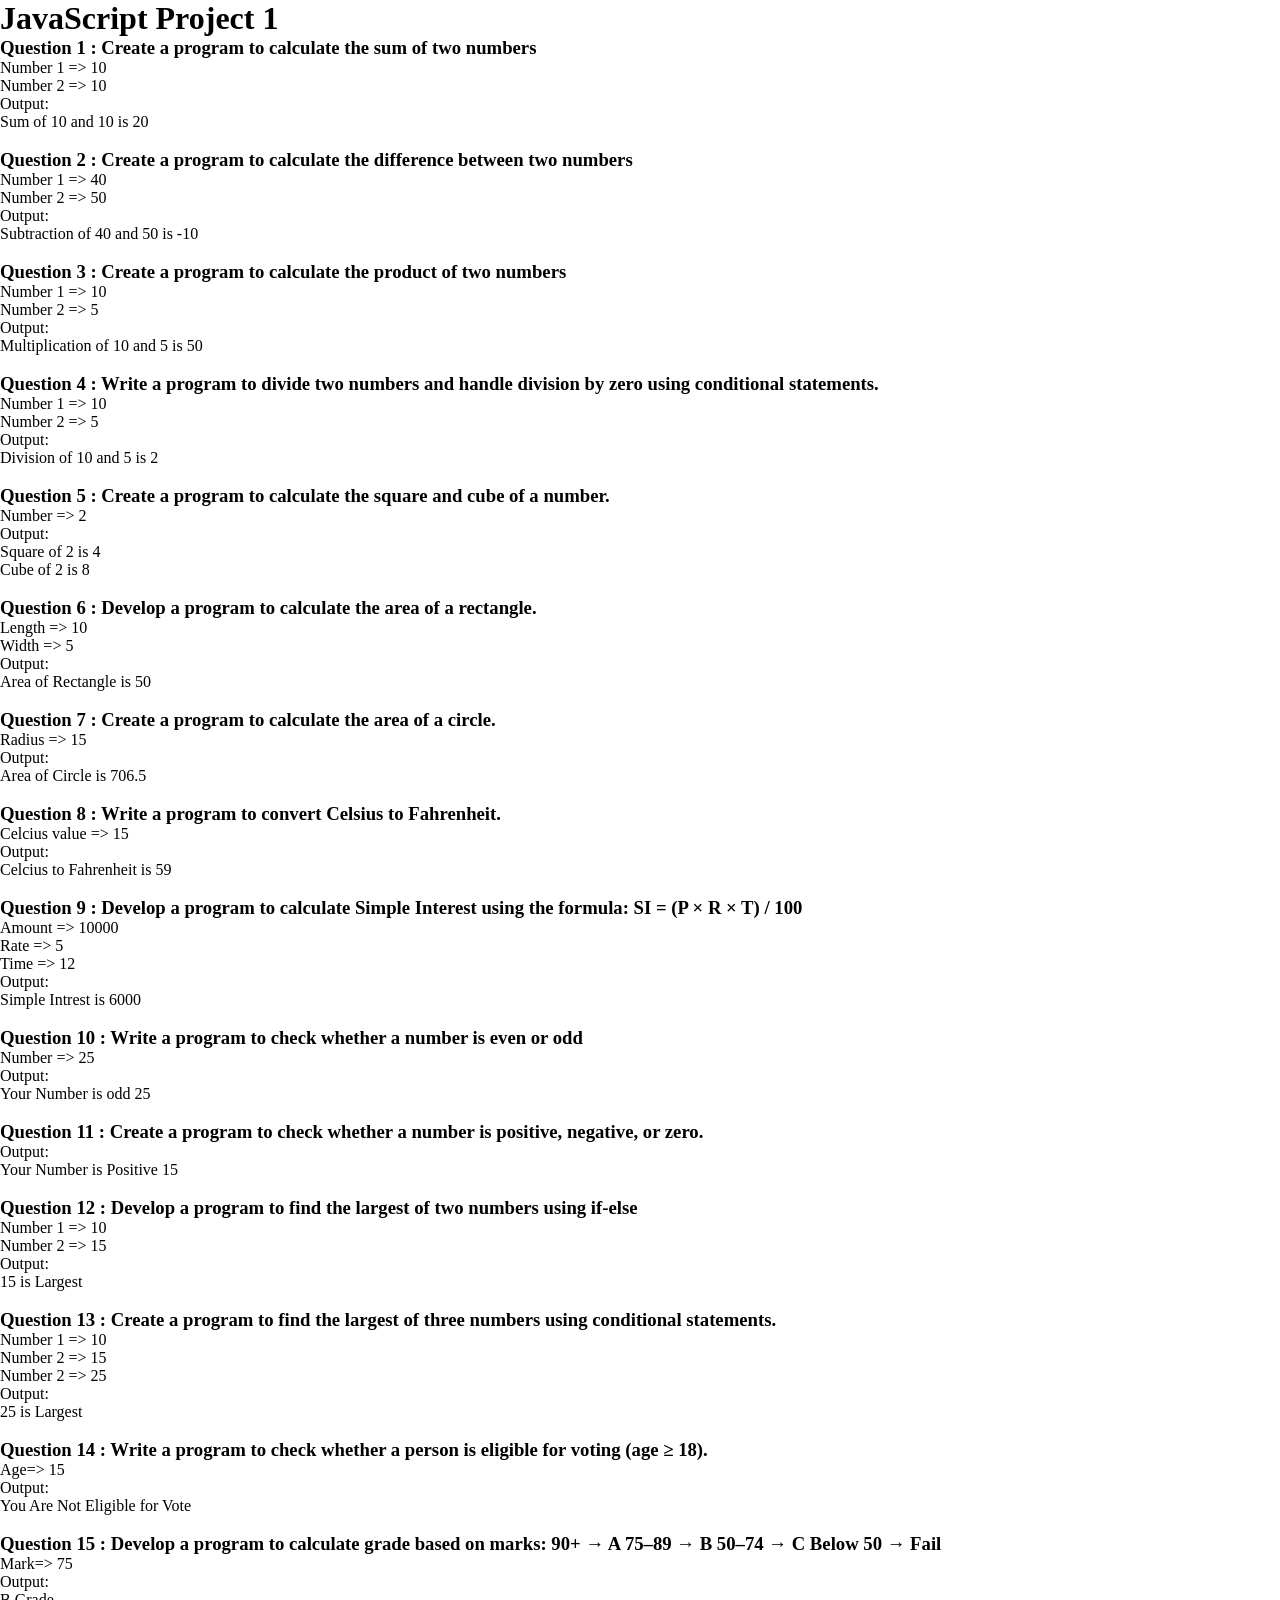
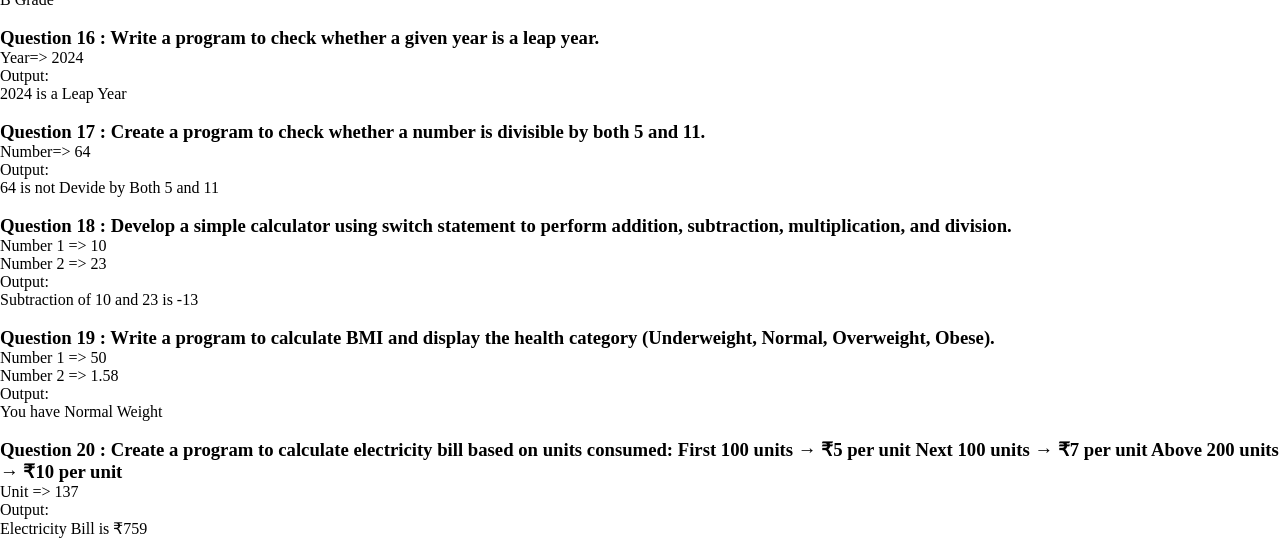
==== project-1/index.html @ 7246cf61 "Javascript Project 1" ====
<!DOCTYPE html>
<html lang="en">
<head>
    <meta charset="UTF-8">
    <meta name="viewport" content="width=device-width, initial-scale=1.0">
    <title>Document</title>
    <link rel="stylesheet" href="./style.css">
</head>
<body>
    <header>
        <div class="container">
            <h1>JavaScript Project 1</h1>
        </div>
    </header>
    <main>

        <!-- Question 1 Create a program to calculate the sum of two numbers. -->
        <section>
            <div class="container">
                <h3>Question 1 : Create a program to calculate the sum of two numbers</h3>
                <p id="num1"></p>
                <p id="num2"></p>
                <p>Output:</p>
                <p id="sum"></p>
            </div>
        </section>
        <br>

        <!-- question 2 Create a program to calculate the difference between two numbers. -->
        <section>
            <div class="container">
                <h3>Question 2 : Create a program to calculate the difference between two numbers</h3>
                <p id="num3"></p>
                <p id="num4"></p>
                <p>Output:</p>
                <p id="sub"></p>
            </div>
        </section>
        <br>

        <!--question 3 Create a program to calculate the product of two numbers.-->
        <section>
            <div class="container">
                <h3>Question 3 : Create a program to calculate the product of two numbers</h3>
                <p id="num5"></p>
                <p id="num6"></p>
                <p>Output:</p>
                <p id="mul"></p>
            </div>
        </section>
        <br>
        <!-- question 4 Write a program to divide two numbers and handle division by zero using conditional statements.-->
         <section>
            <div class="container">
                <h3>Question 4 : Write a program to divide two numbers and handle division by zero using conditional statements.
</h3>
                <p id="num7"></p>
                <p id="num8"></p>
                <p>Output:</p>
                <p id="div"></p>
            </div>
        </section>
        <br>

        <!-- question 5 Create a program to calculate the square and cube of a number. -->
        <section>
            <div class="container">
                <h3>Question 5 : Create a program to calculate the square and cube of a number.</h3>
                <p id="num9"></p>
                <p>Output:</p>
                <p id="square"></p>
                <p id="cube"></p>
            </div>
        </section>
        <br>

        <!-- question 6 Develop a program to calculate the area of a rectangle.-->
        <section>
            <div class="container">
                <h3>Question 6 : Develop a program to calculate the area of a rectangle.
</h3>
                <p id="length"></p>
                <p id="width"></p>
                <p>Output:</p>
                <p id="r_area"></p>
            </div>
        </section>
        <br>

        <!-- question 7 Create a program to calculate the area of a circle.-->
         <section>
            <div class="container">
                <h3>Question 7 : Create a program to calculate the area of a circle.

</h3>
                <p id="radius"></p>
                <p>Output:</p>
                <p id="c_area"></p>
            </div>
        </section>
        <br>

        <!-- question 8 Write a program to convert Celsius to Fahrenheit.-->
         <section>
            <div class="container">
                <h3>Question 8 : Write a program to convert Celsius to Fahrenheit.


</h3>
                <p id="celcius"></p>
                <p>Output:</p>
                <p id="fahrenheit"></p>
            </div>
        </section>
        <br>

        <!-- question 9 Develop a program to calculate Simple Interest using the formula:
 SI = (P × R × T) / 100-->
        <section>
            <div class="container">
                <h3>Question 9 : Develop a program to calculate Simple Interest using the formula: SI = (P × R × T) / 100</h3>
                <p id="p"></p>
                <p id="rate"></p>
                <p id="t"></p>
                <p>Output:</p>
                <p id="si"></p>
            </div>
        </section>
        <br>

        <!-- question 10 Write a program to check whether a number is even or odd -->
         <section>
            <div class="container">
                <h3>Question 10 : Write a program to check whether a number is even or odd</h3>
                <p id="num10"></p>
                <p>Output:</p>
                <p id="odd_even"></p>
            </div>
        </section>
        <br>

        <!-- question 11 Create a program to check whether a number is positive, negative, or zero. -->
         <section>
            <div class="container">
                <h3>Question 11 : Create a program to check whether a number is positive, negative, or zero.</h3>
                <p id="num11"></p>
                <p>Output:</p>
                <p id="num_type"></p>
            </div>
        </section>
        <br>

        <!-- question 12 Develop a program to find the largest of two numbers using if-else -->
         <section>
            <div class="container">
                <h3>Question 12 : Develop a program to find the largest of two numbers using if-else</h3>
                <p id="num12"></p>
                <p id="num13"></p>
                <p>Output:</p>
                <p id="largest_of_two"></p>
            </div>
        </section>
        <br>

        <!-- question 13 Create a program to find the largest of three numbers using conditional statements.-->
         <section>
            <div class="container">
                <h3>Question 13 : Create a program to find the largest of three numbers using conditional statements.</h3>
                <p id="num14"></p>
                <p id="num15"></p>
                <p id="num16"></p>
                <p>Output:</p>
                <p id="largest_of_three"></p>
            </div>
        </section>
        <br>

        <!-- question 14 Write a program to check whether a person is eligible for voting (age ≥ 18).
 -->
        <section>
            <div class="container">
                <h3>Question 14 : Write a program to check whether a person is eligible for voting (age ≥ 18).</h3>
                <p id="age"></p>
                <p>Output:</p>
                <p id="eligible"></p>
            </div>
        </section>
        <br>

        <!-- question 15 Develop a program to calculate grade based on marks: 90+ → A  75–89 → B  50–74 → C Below  50 → Fail-->
        <section>
            <div class="container">
                <h3>Question 15 : Develop a program to calculate grade based on marks: 90+ → A 75–89 → B 50–74 → C Below 50 → Fail</h3>
                <p id="mark"></p>
                <p>Output:</p>
                <p id="result"></p>
            </div>
        </section>
        <br>

        <!-- question 16 Write a program to check whether a given year is a leap year. -->
         <section>
            <div class="container">
                <h3>Question 16 : Write a program to check whether a given year is a leap year.</h3>
                <p id="year"></p>
                <p>Output:</p>
                <p id="leap-year"></p>
            </div>
        </section>
        <br>

        <!-- question 17 Create a program to check whether a number is divisible by both 5 and 11. -->
        <section>
            <div class="container">
                <h3>Question 17 : Create a program to check whether a number is divisible by both 5 and 11.</h3>
                <p id="num17"></p>
                <p>Output:</p>
                <p id="divide-by-5-11"></p>
            </div>
        </section>
        <br>

        <!-- question 18 Develop a simple calculator using switch statement to perform addition, subtraction, multiplication, and division. -->
        <section>
            <div class="container">
                <h3>Question 18 : Develop a simple calculator using switch statement to perform addition, subtraction, multiplication, and division.</h3>
                <p id="num18"></p>
                <p id="num19"></p>
                <p>Output:</p>
                <p id="calc"></p>
            </div>
        </section>
        <br>

        <!-- question 19  Write a program to calculate BMI and display the health category (Underweight, Normal, Overweight, Obese).-->
         <section>
            <div class="container">
                <h3>Question 19 : Write a program to calculate BMI and display the health category (Underweight, Normal, Overweight, Obese).</h3>
                <p id="weight"></p>
                <p id="height"></p>
                <p>Output:</p>
                <p id="bmi"></p>
            </div>
        </section>
        <br>

        <!-- question 20 Create a program to calculate electricity bill based on units consumed:First 100 units → ₹5 per unitNext 100 units → ₹7 per unitAbove 200 units → ₹10 per unit-->
        <section>
            <div class="container">
                <h3>Question 20 : Create a program to calculate electricity bill based on units consumed: First 100 units → ₹5 per unit Next 100 units → ₹7 per unit Above 200 units → ₹10 per unit
</h3>
                <p id="unit"></p>
                <p>Output:</p>
                <p id="elec-amount"></p>
            </div>
        </section>
        <br>


    </main>

    <script src="./script.js"></script>
</body>
</html>
---- project-1/style.css ----
*{
    margin: 0;
    padding: 0;
    box-sizing: border-box;
    text-decoration: none;
}
.container{
    max-width: 1320px;
    margin: auto;
}
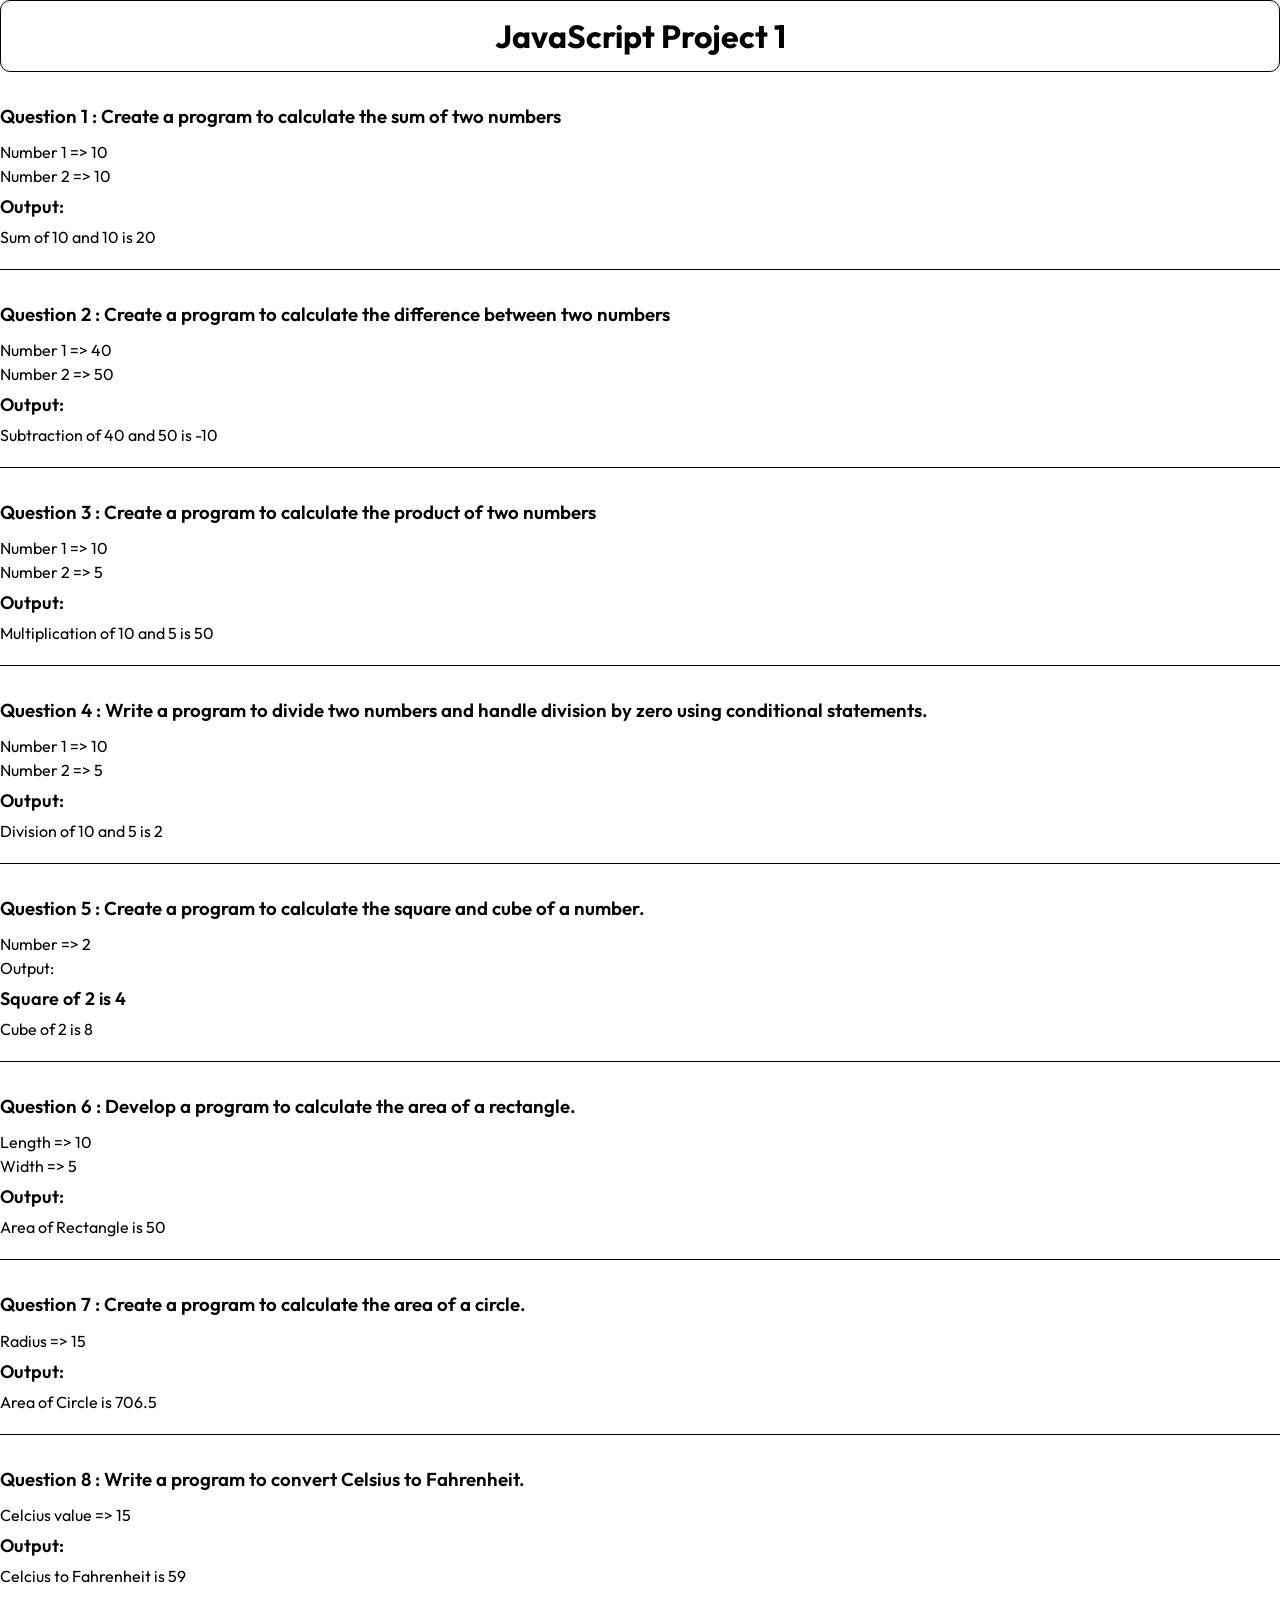
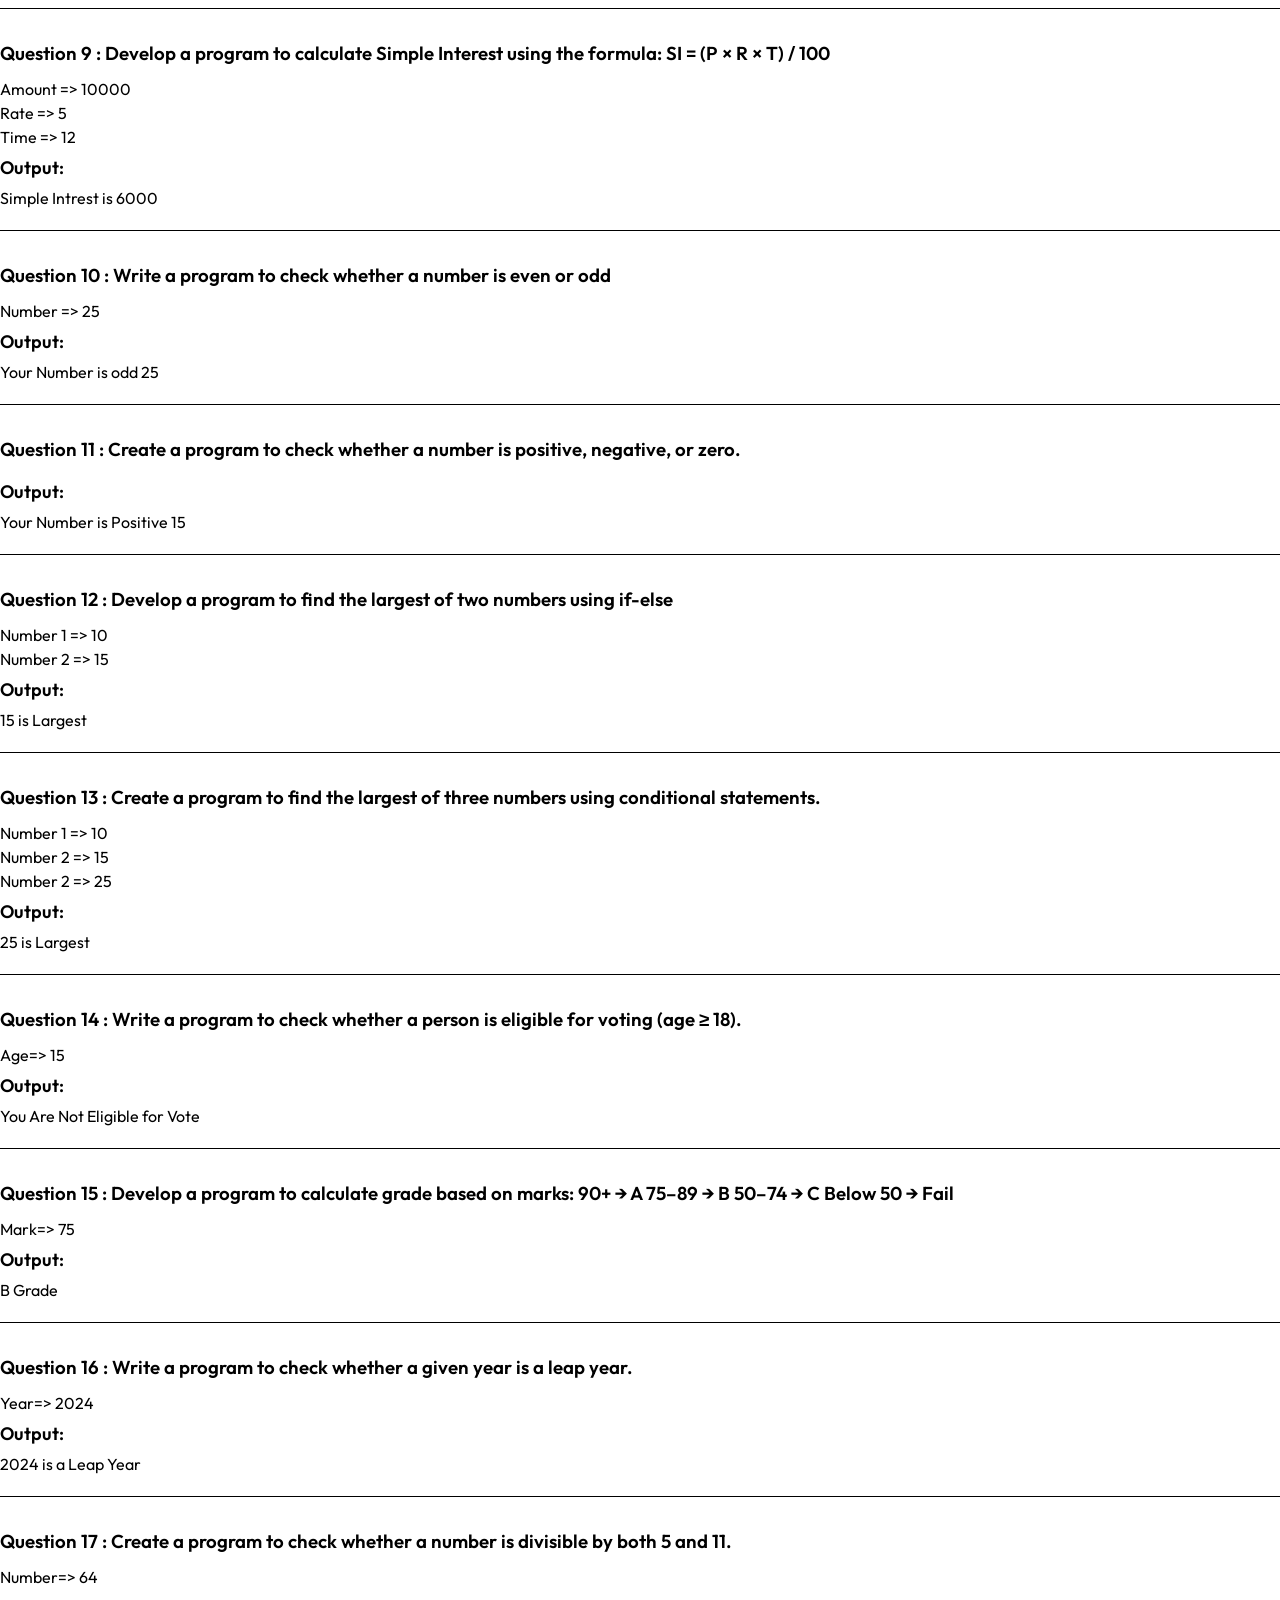
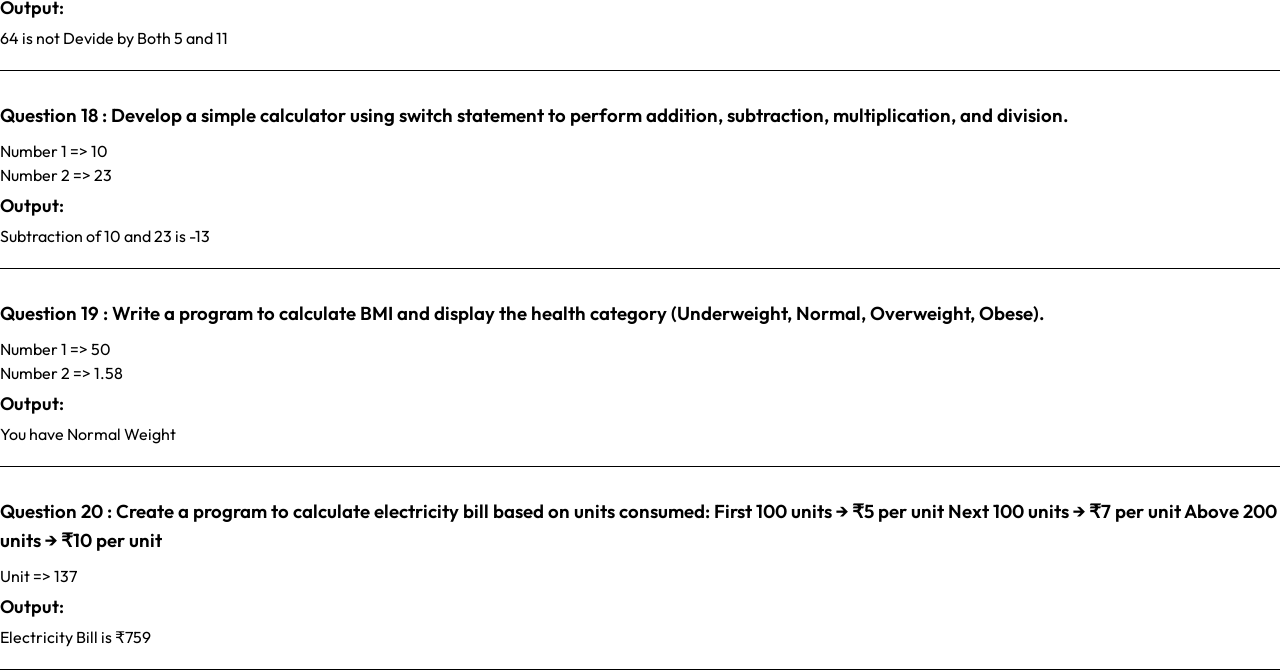
==== commit dd3c4f60: "JavaScript Project 1 Selection Structure" ====
--- a/project-1/index.html
+++ b/project-1/index.html
@@ -24,7 +24,6 @@
                 <p id="sum"></p>
             </div>
         </section>
-        <br>
 
         <!-- question 2 Create a program to calculate the difference between two numbers. -->
         <section>
@@ -36,7 +35,6 @@
                 <p id="sub"></p>
             </div>
         </section>
-        <br>
 
         <!--question 3 Create a program to calculate the product of two numbers.-->
         <section>
@@ -48,7 +46,6 @@
                 <p id="mul"></p>
             </div>
         </section>
-        <br>
         <!-- question 4 Write a program to divide two numbers and handle division by zero using conditional statements.-->
          <section>
             <div class="container">
@@ -60,7 +57,6 @@
                 <p id="div"></p>
             </div>
         </section>
-        <br>
 
         <!-- question 5 Create a program to calculate the square and cube of a number. -->
         <section>
@@ -72,7 +68,6 @@
                 <p id="cube"></p>
             </div>
         </section>
-        <br>
 
         <!-- question 6 Develop a program to calculate the area of a rectangle.-->
         <section>
@@ -85,7 +80,6 @@
                 <p id="r_area"></p>
             </div>
         </section>
-        <br>
 
         <!-- question 7 Create a program to calculate the area of a circle.-->
          <section>
@@ -98,7 +92,6 @@
                 <p id="c_area"></p>
             </div>
         </section>
-        <br>
 
         <!-- question 8 Write a program to convert Celsius to Fahrenheit.-->
          <section>
@@ -112,7 +105,6 @@
                 <p id="fahrenheit"></p>
             </div>
         </section>
-        <br>
 
         <!-- question 9 Develop a program to calculate Simple Interest using the formula:
  SI = (P × R × T) / 100-->
@@ -126,7 +118,6 @@
                 <p id="si"></p>
             </div>
         </section>
-        <br>
 
         <!-- question 10 Write a program to check whether a number is even or odd -->
          <section>
@@ -137,7 +128,6 @@
                 <p id="odd_even"></p>
             </div>
         </section>
-        <br>
 
         <!-- question 11 Create a program to check whether a number is positive, negative, or zero. -->
          <section>
@@ -148,7 +138,6 @@
                 <p id="num_type"></p>
             </div>
         </section>
-        <br>
 
         <!-- question 12 Develop a program to find the largest of two numbers using if-else -->
          <section>
@@ -160,7 +149,6 @@
                 <p id="largest_of_two"></p>
             </div>
         </section>
-        <br>
 
         <!-- question 13 Create a program to find the largest of three numbers using conditional statements.-->
          <section>
@@ -173,7 +161,6 @@
                 <p id="largest_of_three"></p>
             </div>
         </section>
-        <br>
 
         <!-- question 14 Write a program to check whether a person is eligible for voting (age ≥ 18).
  -->
@@ -185,7 +172,6 @@
                 <p id="eligible"></p>
             </div>
         </section>
-        <br>
 
         <!-- question 15 Develop a program to calculate grade based on marks: 90+ → A  75–89 → B  50–74 → C Below  50 → Fail-->
         <section>
@@ -196,7 +182,6 @@
                 <p id="result"></p>
             </div>
         </section>
-        <br>
 
         <!-- question 16 Write a program to check whether a given year is a leap year. -->
          <section>
@@ -207,7 +192,6 @@
                 <p id="leap-year"></p>
             </div>
         </section>
-        <br>
 
         <!-- question 17 Create a program to check whether a number is divisible by both 5 and 11. -->
         <section>
@@ -218,7 +202,6 @@
                 <p id="divide-by-5-11"></p>
             </div>
         </section>
-        <br>
 
         <!-- question 18 Develop a simple calculator using switch statement to perform addition, subtraction, multiplication, and division. -->
         <section>
@@ -230,7 +213,6 @@
                 <p id="calc"></p>
             </div>
         </section>
-        <br>
 
         <!-- question 19  Write a program to calculate BMI and display the health category (Underweight, Normal, Overweight, Obese).-->
          <section>
@@ -242,7 +224,6 @@
                 <p id="bmi"></p>
             </div>
         </section>
-        <br>
 
         <!-- question 20 Create a program to calculate electricity bill based on units consumed:First 100 units → ₹5 per unitNext 100 units → ₹7 per unitAbove 200 units → ₹10 per unit-->
         <section>
@@ -254,7 +235,6 @@
                 <p id="elec-amount"></p>
             </div>
         </section>
-        <br>
 
 
     </main>
--- a/project-1/style.css
+++ b/project-1/style.css
@@ -1,10 +1,36 @@
+@import url('https://fonts.googleapis.com/css2?family=Outfit:wght@100..900&display=swap');
 *{
     margin: 0;
     padding: 0;
     box-sizing: border-box;
     text-decoration: none;
+    font-family: "Outfit", sans-serif;
 }
 .container{
     max-width: 1320px;
     margin: auto;
+}
+
+header h1{
+    border: 1px solid black;
+    border-radius: 10px;
+    text-align: center;
+    padding: 15px 0;
+}
+section{
+    margin-top: 30px;
+    line-height: 1.5;
+    border-bottom: 1px black solid;
+    padding-bottom: 20px;
+}
+section h3{
+    margin-bottom: 10px;
+    font-weight: 600;
+
+}
+
+section p:nth-last-child(2){
+    font-weight: 600;
+    font-size: 18px;
+    padding: 5px 0;
 }
